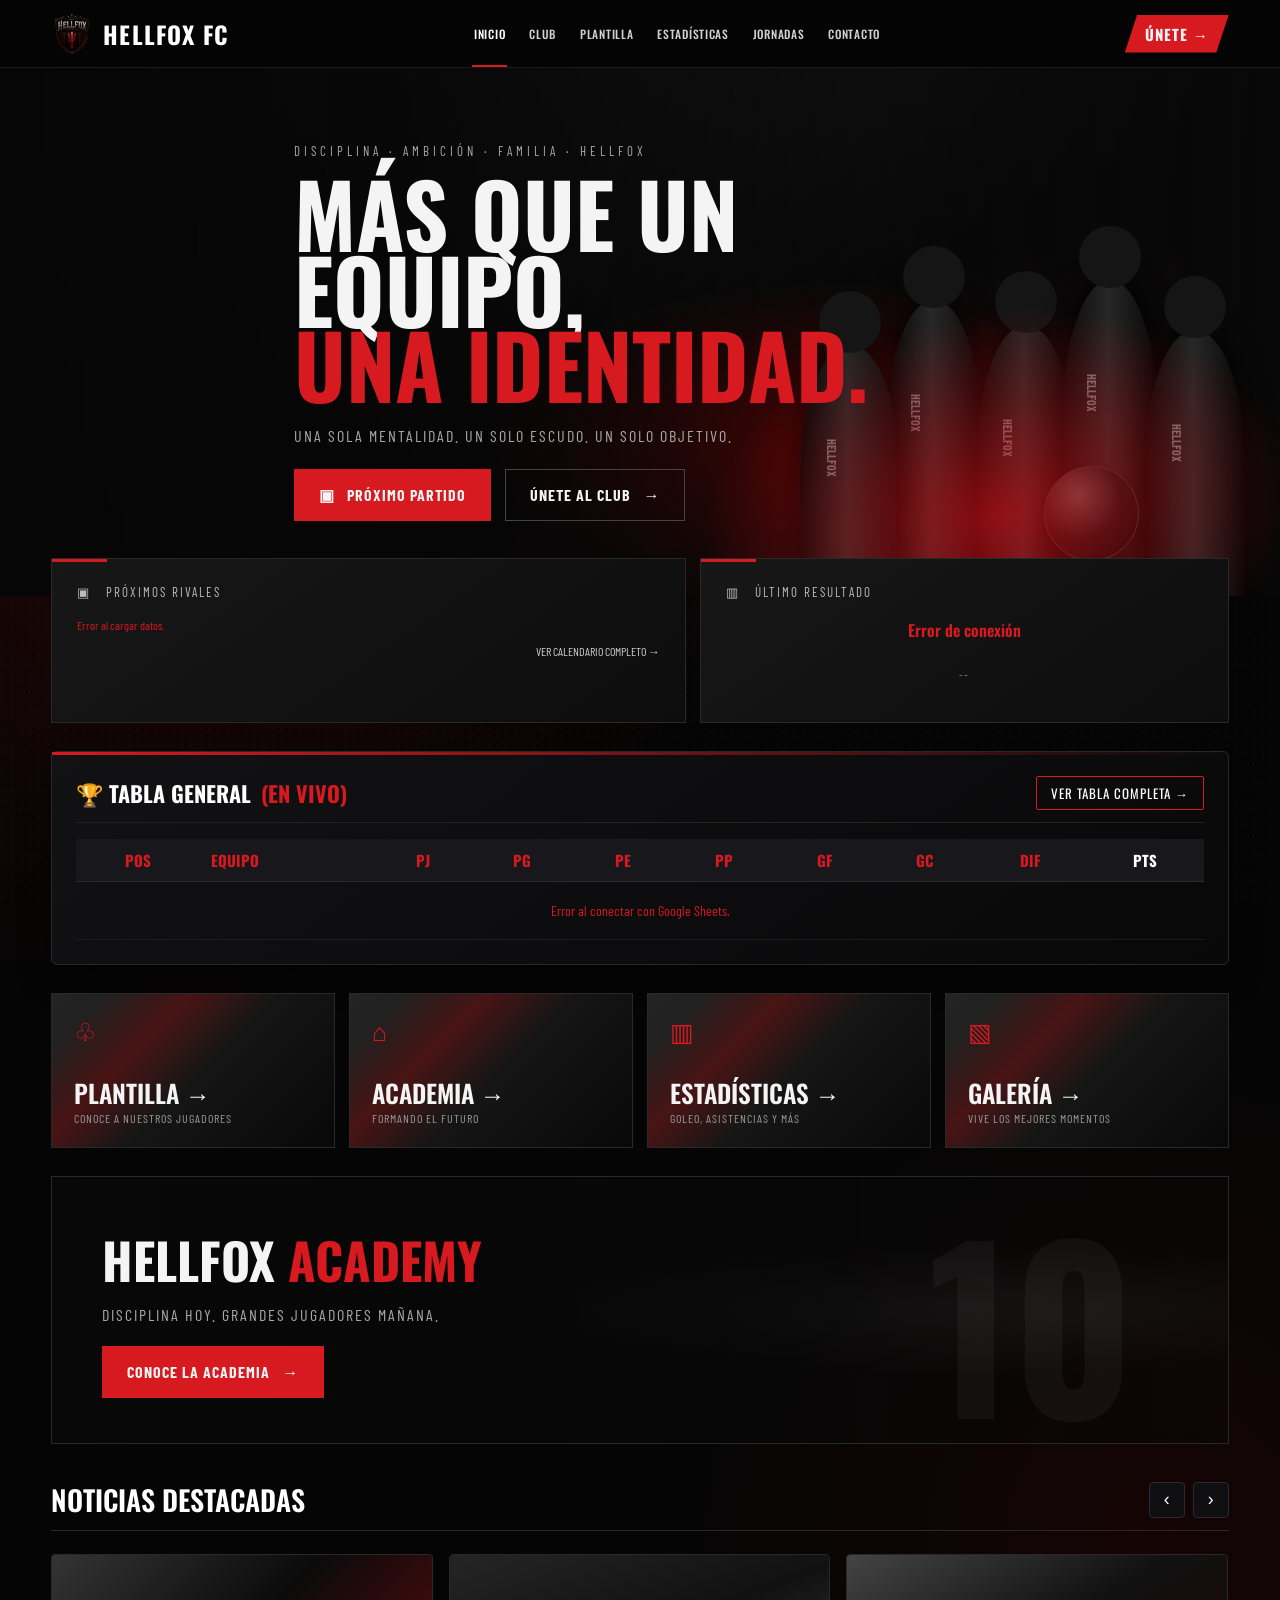
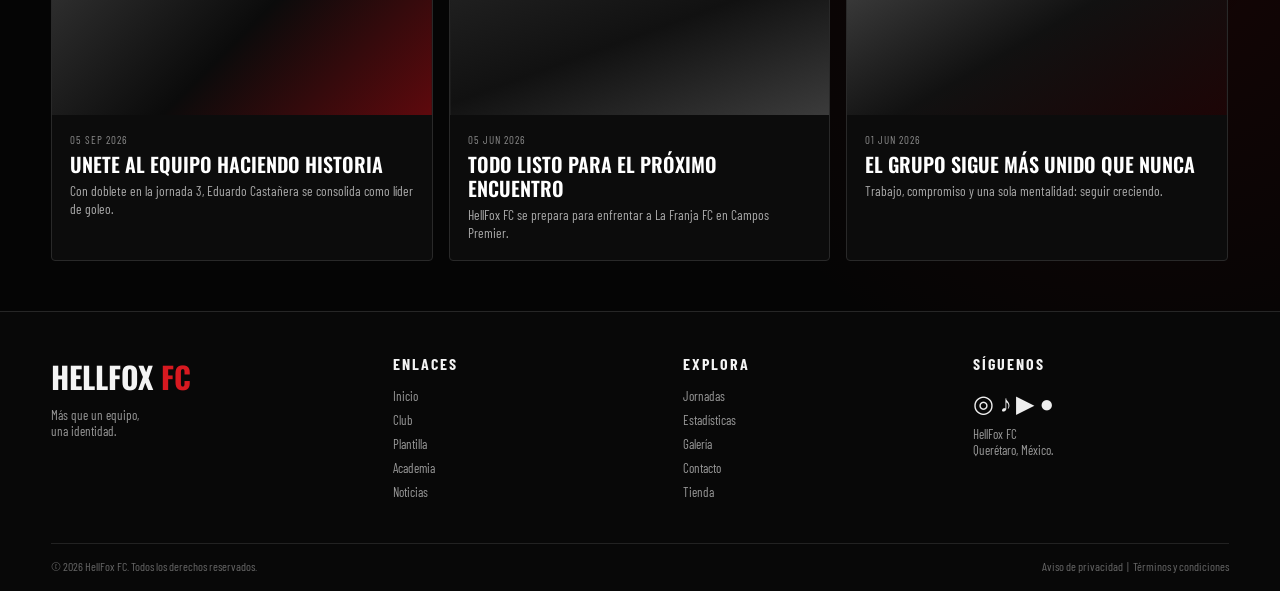
==== index.html @ 0f364f6b "Add files via upload" ====
<!DOCTYPE html>
<html lang="es">
<head>
<meta charset="UTF-8">
<meta name="viewport" content="width=device-width, initial-scale=1.0">
<title>HELLFOX FC — Más que un equipo</title>
<style>
@import url('https://fonts.googleapis.com/css2?family=Barlow+Condensed:wght@400;500;600;700;800&family=Oswald:wght@400;500;600;700&display=swap');

:root{
  --red:#d71920;
  --red2:#8e0e13;
  --black:#050505;
  --panel:#0f0f11;
  --line:#292929;
  --white:#f4f4f4;
  --muted:#a0a0a0;
}
*{box-sizing:border-box;margin:0;padding:0}
body{
  background:
    radial-gradient(circle at 15% 20%,rgba(180,0,0,.16),transparent 28%),
    radial-gradient(circle at 90% 70%,rgba(130,0,0,.13),transparent 25%),
    #050505;
  color:var(--white);
  font-family:'Barlow Condensed',Arial,sans-serif;
  overflow-x: hidden;
}
body:before{
  content:"";
  position:fixed;inset:0;pointer-events:none;opacity:.08;
  background-image:linear-gradient(115deg,transparent 0 48%,#fff 49%,transparent 50%);
  background-size:9px 9px;
}
a{text-decoration:none;color:inherit}
.container{width:min(1180px,92%);margin:auto}

/* NAV OPTIMIZADO */
header{
  position:sticky;top:0;z-index:100;
  height:68px;background:rgba(5,5,5,.98);
  border-bottom:1px solid #1a1a1a;
  backdrop-filter:blur(10px);
}
.nav{height:100%;display:flex;align-items:center;justify-content:space-between}
.brand{display:flex;align-items:center;gap:10px}
.logo-img{
  height:42px;
  width:auto;
  object-fit:contain;
  display:block;
}
.brand b{font:700 24px 'Oswald',sans-serif;letter-spacing:1.2px;color:#fff;text-transform:uppercase}
.navlinks{display:flex;gap:20px;align-items:center;height:100%}
.navlinks a{
  font-family:'Oswald',sans-serif;
  font-size:11.5px;
  font-weight:500;
  text-transform:uppercase;
  letter-spacing:0.7px;
  color:#d2d2d2;
  transition:color 0.2s;
  position:relative;
  display:flex;
  align-items:center;
  height:100%;
  padding:0 2px;
}
.navlinks a:hover, .navlinks a.active{color:#fff}
.navlinks a.active::after{
  content:'';
  position:absolute;
  bottom:0;left:0;right:0;
  height:2px;
  background-color:var(--red);
}
.join{
  background:var(--red);
  padding:8px 20px;
  clip-path:polygon(12% 0, 100% 0, 88% 100%, 0 100%);
  font-family:'Oswald',sans-serif;
  font-weight:700;
  font-size:15px;
  text-transform:uppercase;
  letter-spacing:1px;
}
.menu{display:none}

/* HERO */
.hero{
  min-height:500px;position:relative;overflow:hidden;
  display:flex;align-items:center;
  background:
    linear-gradient(90deg,#060606 0%,rgba(5,5,5,.88) 31%,rgba(5,5,5,.38) 68%,#080808 100%),
    radial-gradient(ellipse at 65% 70%,rgba(180,0,0,.62),transparent 30%),
    linear-gradient(155deg,#242424,#090909 55%,#250709);
}
.hero:after{
  content:"";position:absolute;right:-8%;bottom:-35%;width:60%;height:100%;
  background:radial-gradient(ellipse,rgba(210,15,22,.65),transparent 55%);
  transform:rotate(-10deg);
}
.hero-content{position:relative;z-index:2;width:54%;padding:75px 0}
.kicker{letter-spacing:4px;color:#aaa;font-size:13px;margin-bottom:16px}
h1{font:700 clamp(55px,7vw,88px)/.86 'Oswald';text-transform:uppercase}
h1 span{color:var(--red);display:block}
.hero p{margin:24px 0;color:#aaa;letter-spacing:2px;text-transform:uppercase}
.actions{display:flex;gap:14px}
.btn{padding:15px 24px;text-transform:uppercase;font-weight:700;letter-spacing:1px;border:1px solid #444;transition:0.2s;display:inline-block;}
.btn.primary{background:var(--red);border-color:var(--red)}
.btn:hover{transform:translateY(-2px)}

/* BOTÓN VER TABLA REDUCIDO */
.btn-ver-tabla {
  padding: 6px 14px;
  background: transparent;
  border: 1px solid var(--red);
  color: #fff;
  font-family: 'Oswald', sans-serif;
  font-size: 13px;
  text-transform: uppercase;
  letter-spacing: 1px;
  transition: all 0.2s ease;
  display: inline-flex;
  align-items: center;
  gap: 6px;
  border-radius: 2px;
}

.btn-ver-tabla:hover {
  background: var(--red);
  color: #fff;
  transform: translateY(-2px);
  box-shadow: 0 0 10px rgba(215, 25, 32, 0.4);
}

/* ABSTRACT TEAM */
.team-visual{position:absolute;right:0;bottom:0;width:55%;height:100%;overflow:hidden}
.player{
  position:absolute;bottom:-20px;width:100px;height:270px;border-radius:48% 48% 5% 5%;
  background:linear-gradient(90deg,#050505,#272727 48%,#050505);
  box-shadow:0 0 30px #000;
}
.player:before{content:"";position:absolute;left:19px;top:-55px;width:62px;height:62px;border-radius:50%;background:#151515}
.player:after{content:"HELLFOX";position:absolute;top:105px;left:13px;transform:rotate(90deg);font-weight:700;font-size:12px;color:#777}
.p1{right:42%;height:315px}.p2{right:29%;height:290px}.p3{right:17%;height:335px}.p4{right:5%;height:285px}.p5{right:54%;height:270px}
.ball{
  position:absolute;right:20%;bottom:35px;width:95px;height:95px;border-radius:50%;
  background:radial-gradient(circle at 35% 30%,#555,#101010 48%,#000);
  box-shadow:0 15px 30px #000;border:1px solid #333
}

/* CARDS & LOGOS */
.stats{margin-top:-38px;position:relative;z-index:5}
.grid3{display:grid;grid-template-columns:1.2fr 1fr;gap:14px}
.card{background:linear-gradient(145deg,#171717,#0d0d0d);border:1px solid var(--line);padding:25px;min-height:165px;position:relative}
.card:before{content:"";position:absolute;top:0;left:0;width:55px;height:3px;background:var(--red)}
.label{font-size:13px;text-transform:uppercase;letter-spacing:2px;color:#bbb;margin-bottom:18px}
.score{font:600 34px 'Oswald';display:flex;align-items:center;justify-content:center;gap:22px;text-align:center;}
.small{font-size:12px;color:#888;text-transform:uppercase;letter-spacing:1px}

/* ESCUDOS DINÁMICOS Y FALLBACK */
.shield{
  width:53px;
  height:62px;
  margin:auto;
  background:#090909;
  border:1px solid #444;
  clip-path:polygon(50% 0,92% 18%,85% 76%,50% 100%,15% 76%,8% 18%);
  display:grid;
  place-items:center;
  color:var(--red);
  font-weight:800;
}
.shield-img {
  width: auto;
  max-width: 55px;
  height: 55px;
  object-fit: contain;
  margin: 0 auto;
  display: block;
}

/* RIVALES EN VIVO */
.rivales-grid {
  display: grid;
  grid-template-columns: repeat(auto-fit, minmax(240px, 1fr));
  gap: 16px;
  margin-top: 10px;
}
.match-card-mini {
  background: linear-gradient(145deg, #141416, #09090a);
  border: 1px solid var(--line);
  padding: 16px;
  position: relative;
  border-radius: 4px;
}
.match-card-mini::before {
  content: "";
  position: absolute;
  top: 0;
  left: 0;
  width: 3px;
  height: 100%;
  background: var(--red);
}
.match-meta {
  display: flex;
  justify-content: space-between;
  font-size: 11px;
  color: var(--muted);
  text-transform: uppercase;
  margin-bottom: 10px;
  border-bottom: 1px solid #222;
  padding-bottom: 5px;
}
.match-teams-row {
  display: flex;
  justify-content: space-between;
  align-items: center;
  text-align: center;
}
.team-mini-box {
  flex: 1;
  display: flex;
  flex-direction: column;
  align-items: center;
}
.team-mini-name {
  font-family: 'Oswald', sans-serif;
  font-size: 14px;
  margin-top: 6px;
}

/* RECTÁNGULO / PANEL DE TABLA GENERAL EN VIVO */
.panel-tabla-box {
  background: linear-gradient(145deg, #121214, #080809);
  border: 1px solid var(--line);
  border-radius: 6px;
  padding: 24px;
  margin: 28px 0;
  position: relative;
  box-shadow: 0 10px 30px rgba(0,0,0,0.5);
}

.panel-tabla-box::before {
  content: "";
  position: absolute;
  top: 0;
  left: 0;
  right: 0;
  height: 3px;
  background: linear-gradient(90deg, var(--red), transparent);
}

.panel-header {
  display: flex;
  justify-content: space-between;
  align-items: center;
  margin-bottom: 16px;
  border-bottom: 1px solid #222;
  padding-bottom: 12px;
  gap: 15px;
  flex-wrap: wrap;
}

.panel-title {
  font: 700 22px 'Oswald', sans-serif;
  text-transform: uppercase;
  color: #fff;
  display: flex;
  align-items: center;
  gap: 10px;
}

.panel-title span {
  color: var(--red);
}

.tabla-scroll {
  overflow-x: auto;
  width: 100%;
  -webkit-overflow-scrolling: touch;
}

.tabla-live {
  width: 100%;
  min-width: 600px;
  border-collapse: collapse;
  text-align: center;
  font-size: 14px;
}

.tabla-live thead tr {
  background: #18181c;
  color: var(--red);
  font-family: 'Oswald', sans-serif;
  font-size: 15px;
  text-transform: uppercase;
  border-bottom: 1px solid #2a2a30;
}

.tabla-live th, .tabla-live td {
  padding: 10px 12px;
}

.tabla-live tbody tr {
  border-bottom: 1px solid #1c1c20;
  transition: background 0.2s;
}

.tabla-live tbody tr:hover {
  background: rgba(255, 255, 255, 0.03);
}

/* FEATURE TILES */
.tiles{display:grid;grid-template-columns:repeat(4,1fr);gap:14px;margin:18px 0 28px}
.tile{min-height:155px;padding:22px;display:flex;flex-direction:column;justify-content:end;border:1px solid #292929;overflow:hidden;position:relative;background:linear-gradient(135deg,#242424,#080808)}
.tile:before{content:"";position:absolute;inset:0;background:linear-gradient(135deg,transparent 25%,rgba(190,0,0,.28),transparent 65%);transform:translateX(-20%)}
.tile>*{position:relative}
.icon{font-size:25px;color:var(--red);margin-bottom:auto}
.tile h3{font:600 25px 'Oswald';text-transform:uppercase}
.tile p{font-size:12px;color:#999;text-transform:uppercase;letter-spacing:1px}

/* ACADEMY */
.academy{
  min-height:245px;border:1px solid #292929;position:relative;overflow:hidden;
  padding:45px 50px;margin-bottom:28px;
  background:
    linear-gradient(90deg,#080808 0%,rgba(8,8,8,.82) 42%,rgba(8,8,8,.35)),
    radial-gradient(ellipse at 78% 50%,rgba(100,100,100,.25),transparent 35%);
}
.academy:after{content:"10";position:absolute;right:8%;bottom:-40px;font:800 220px 'Oswald';color:rgba(255,255,255,.045)}
.academy h2{font:700 50px 'Oswald';text-transform:uppercase}
.academy h2 span{color:var(--red)}
.academy p{color:#aaa;letter-spacing:2px;text-transform:uppercase;margin:9px 0 22px}

/* CARRUSEL DE NOTICIAS INFINITO */
.noticias-section { margin: 35px 0 40px; }
.noticias-header {
  display: flex;
  justify-content: space-between;
  align-items: center;
  margin-bottom: 18px;
  border-bottom: 1px solid var(--line);
  padding-bottom: 10px;
}
.noticias-header h2 { font: 600 28px 'Oswald', sans-serif; text-transform: uppercase; color: #fff; }
.carousel-controls { display: flex; gap: 8px; }
.btn-scroll {
  background: #0f0f11;
  border: 1px solid #2a2a30;
  color: #fff;
  width: 36px;
  height: 36px;
  border-radius: 4px;
  cursor: pointer;
  font-size: 1.1rem;
  display: flex;
  align-items: center;
  justify-content: center;
  transition: all 0.2s;
}
.btn-scroll:hover { background: var(--red); border-color: var(--red); }
.carousel-container {
  display: flex;
  gap: 16px;
  overflow-x: auto;
  scroll-behavior: smooth;
  scrollbar-width: none;
  padding: 5px 0 10px;
}
.carousel-container::-webkit-scrollbar { display: none; }
.news-card-carrusel {
  flex: 0 0 calc(33.333% - 11px);
  min-width: 290px;
  background: #0c0c0c;
  border: 1px solid #292929;
  border-radius: 4px;
  overflow: hidden;
  display: flex;
  flex-direction: column;
  transition: transform 0.2s, border-color 0.2s;
}
.news-card-carrusel:hover { transform: translateY(-4px); border-color: var(--red); }
.card-img-wrapper { height: 160px; background-size: cover; background-position: center; background-color: #171717; }
.card-content { padding: 18px; display: flex; flex-direction: column; gap: 6px; flex-grow: 1; }
.card-date-str { font-size: 11px; color: #888; letter-spacing: 1px; font-family: 'Barlow Condensed', sans-serif; }
.card-content h3 { font: 600 20px 'Oswald', sans-serif; text-transform: uppercase; color: #fff; line-height: 1.2; }
.card-content p { font-size: 13.5px; color: #aaa; line-height: 1.35; }

.card-more {
  background: linear-gradient(135deg, #0c0c0c 0%, #161616 100%);
  justify-content: center;
  align-items: center;
  text-align: center;
  text-decoration: none;
  border: 1px dashed #3a3a3a;
}
.card-more:hover { background: var(--red); border-style: solid; }
.more-wrapper { padding: 20px; display: flex; flex-direction: column; align-items: center; gap: 8px; }
.more-icon { font-size: 2rem; color: var(--red); transition: color 0.2s, transform 0.2s; }
.card-more:hover .more-icon { color: #fff; transform: translateX(5px); }
.card-more h3 { font: 700 22px 'Oswald', sans-serif; text-transform: uppercase; color: #fff; }
.card-more p { font-size: 12px; color: #888; text-transform: uppercase; }
.card-more:hover p { color: #eee; }

/* FOOTER */
footer{border-top:1px solid #262626;background:#080808;padding:42px 0 18px}
.footer-grid{display:grid;grid-template-columns:1.2fr 1fr 1fr 1fr;gap:35px}
.footer-brand{font:700 30px 'Oswald'}
.footer-brand span{color:var(--red)}
footer h4{text-transform:uppercase;letter-spacing:2px;margin-bottom:15px}
footer a,footer p{display:block;color:#999;font-size:13px;margin:8px 0}
.copyright{border-top:1px solid #222;margin-top:35px;padding-top:15px;color:#666;font-size:12px;display:flex;justify-content:space-between}

@media(max-width:850px){
  .navlinks{display:none}.menu{display:block;font-size:25px;cursor:pointer;color:#fff;}
  .hero-content{width:85%}.team-visual{opacity:.4;width:100%}
  .grid3{grid-template-columns:1fr}.tiles{grid-template-columns:1fr 1fr}
  .footer-grid{grid-template-columns:1fr 1fr}
  .news-card-carrusel { flex: 0 0 calc(50% - 8px); }
}
@media(max-width:520px){
  .tiles{grid-template-columns:1fr}.footer-grid{grid-template-columns:1fr}
  .academy{padding:30px 25px}.academy h2{font-size:38px}
  .hero{min-height:580px}.actions{flex-direction:column;width:210px}
  .news-card-carrusel { flex: 0 0 85%; }
}
</style>
</head>
<body>

<header>
  <div class="container nav">
    <a class="brand" href="#"><img class="logo-img" src="hellfox300.png" alt="HellFox FC"><b>HELLFOX FC</b></a>
    <nav class="navlinks" id="navlinks">
      <a class="active" href="#inicio">Inicio</a>
      <a href="#club">Club</a>
      <a href="#plantilla">Plantilla</a>
      <a href="#estadisticas">Estadísticas</a>
      <a href="tabla.html">Jornadas</a>
      <a href="#contacto">Contacto</a>
    </nav>
    <a class="join" href="#contacto">Únete →</a>
    <div class="menu">☰</div>
  </div>
</header>

<main>
<section class="hero" id="club">
  <div class="container hero-content">
    <div class="kicker">DISCIPLINA · AMBICIÓN · FAMILIA · HELLFOX</div>
    <h1>Más que un equipo,<span>una identidad.</span></h1>
    <p>Una sola mentalidad. Un solo escudo. Un solo objetivo.</p>
    <div class="actions">
      <a class="btn primary" href="#jornadas">▣ &nbsp; Próximo partido</a>
      <a class="btn" href="#contacto">Únete al club &nbsp; →</a>
    </div>
  </div>
  <div class="team-visual" aria-hidden="true">
    <div class="player p1"></div><div class="player p2"></div><div class="player p3"></div>
    <div class="player p4"></div><div class="player p5"></div><div class="ball"></div>
  </div>
</section>

<section class="container stats" id="jornadas">
  <div class="grid3">
    
    <article class="card">
      <div class="label">▣ &nbsp; Próximos Rivales</div>
      <div id="contenedor-rivales" class="rivales-grid">
        <p style="color:#aaa; font-size:12px;">Cargando próximos partidos...</p>
      </div>
      <p style="text-align:right;color:#ccc;font-size:12px;text-transform:uppercase;margin-top:12px">
        <a href="tabla.html">Ver calendario completo →</a>
      </p>
    </article>

    <article class="card" id="estadisticas">
      <div class="label">▥ &nbsp; Último resultado</div>
      <div class="score" id="marcador-ultimo-partido">
        <span style="font-size:16px; color:#aaa;">Cargando marcador...</span>
      </div>
      <p class="small" id="meta-ultimo-partido" style="text-align:center;margin-top:25px">--</p>
    </article>

  </div>
</section>

<section class="container">
  <div class="panel-tabla-box">
    <div class="panel-header">
      <h3 class="panel-title">🏆 Tabla General <span>(En Vivo)</span></h3>
      <a href="tabla.html" class="btn-ver-tabla">Ver tabla completa →</a>
    </div>
    <div class="tabla-scroll">
      <table class="tabla-live">
        <thead>
          <tr>
            <th>Pos</th>
            <th style="text-align: left;">Equipo</th>
            <th>PJ</th>
            <th>PG</th>
            <th>PE</th>
            <th>PP</th>
            <th>GF</th>
            <th>GC</th>
            <th>DIF</th>
            <th style="color: #fff;">PTS</th>
          </tr>
        </thead>
        <tbody id="cuerpo-tabla-live">
          <tr>
            <td colspan="10" style="padding: 20px; color: #aaa;">Cargando tabla de posiciones...</td>
          </tr>
        </tbody>
      </table>
    </div>
  </div>
</section>

<section class="container" id="plantilla">
  <div class="tiles">
    <a class="tile" href="#"><div class="icon">♧</div><h3>Plantilla →</h3><p>Conoce a nuestros jugadores</p></a>
    <a class="tile" href="#academia"><div class="icon">⌂</div><h3>Academia →</h3><p>Formando el futuro</p></a>
    <a class="tile" href="#estadisticas"><div class="icon">▥</div><h3>Estadísticas →</h3><p>Goleo, asistencias y más</p></a>
    <a class="tile" href="#galeria"><div class="icon">▧</div><h3>Galería →</h3><p>Vive los mejores momentos</p></a>
  </div>

  <section class="academy" id="academia">
    <h2>HELLFOX <span>ACADEMY</span></h2>
    <p>Disciplina hoy. Grandes jugadores mañana.</p>
    <a class="btn primary" href="#">Conoce la academia &nbsp; →</a>
  </section>

  <section class="noticias-section" id="noticias">
    <div class="noticias-header">
      <h2>Noticias destacadas</h2>
      <div class="carousel-controls">
        <button class="btn-scroll" id="prevBtn">‹</button>
        <button class="btn-scroll" id="nextBtn">›</button>
      </div>
    </div>

    <div class="carousel-container" id="carousel">
      <article class="news-card-carrusel">
        <div class="card-img-wrapper" style="background-image: linear-gradient(135deg,#343434,#0b0b0b 50%,#5e090d);"></div>
        <div class="card-content">
          <span class="card-date-str">05 SEP 2026</span>
          <h3>UNETE AL EQUIPO HACIENDO HISTORIA</h3>
          <p>Con doblete en la jornada 3, Eduardo Castañera se consolida como líder de goleo.</p>
        </div>
      </article>

      <article class="news-card-carrusel">
        <div class="card-img-wrapper" style="background-image: linear-gradient(160deg,#252525,#111 50%,#3b3b3b);"></div>
        <div class="card-content">
          <span class="card-date-str">05 JUN 2026</span>
          <h3>TODO LISTO PARA EL PRÓXIMO ENCUENTRO</h3>
          <p>HellFox FC se prepara para enfrentar a La Franja FC en Campos Premier.</p>
        </div>
      </article>

      <article class="news-card-carrusel">
        <div class="card-img-wrapper" style="background-image: linear-gradient(150deg,#444,#111 50%,#1d0506);"></div>
        <div class="card-content">
          <span class="card-date-str">01 JUN 2026</span>
          <h3>EL GRUPO SIGUE MÁS UNIDO QUE NUNCA</h3>
          <p>Trabajo, compromiso y una sola mentalidad: seguir creciendo.</p>
        </div>
      </article>

      <article class="news-card-carrusel">
        <div class="card-img-wrapper" style="background-image: linear-gradient(135deg,#242424,#080808 60%,#4a0000);"></div>
        <div class="card-content">
          <span class="card-date-str">28 MAY 2026</span>
          <h3>NUEVO REFUERZO PARA LA SQUAD</h3>
          <p>Se incorpora un mediocampista ofensivo para potenciar el ataque.</p>
        </div>
      </article>

      <a href="noticias.html" class="news-card-carrusel card-more">
        <div class="more-wrapper">
          <span class="more-icon">→</span>
          <h3>VER MÁS NOTICIAS</h3>
          <p>Explora todo el historial</p>
        </div>
      </a>
    </div>
  </section>
</section>
</main>

<footer id="contacto">
  <div class="container">
    <div class="footer-grid">
      <div><div class="footer-brand">HELLFOX <span>FC</span></div><p>Más que un equipo,<br>una identidad.</p></div>
      <div><h4>Enlaces</h4><a href="index.html">Inicio</a><a href="#club">Club</a><a href="#plantilla">Plantilla</a><a href="#academia">Academia</a><a href="#noticias">Noticias</a></div>
      <div><h4>Explora</h4><a href="tabla.html">Jornadas</a><a href="#estadisticas">Estadísticas</a><a href="#galeria">Galería</a><a href="#contacto">Contacto</a><a href="#">Tienda</a></div>
      <div id="galeria"><h4>Síguenos</h4><p style="font-size:24px;color:#eee">◎ ♪ ▶ ●</p><p>HellFox FC<br>Querétaro, México.</p></div>
    </div>
    <div class="copyright"><span>© 2026 HellFox FC. Todos los derechos reservados.</span><span>Aviso de privacidad &nbsp;|&nbsp; Términos y condiciones</span></div>
  </div>
</footer>

<script>
// Menú hamburguesa
document.querySelector('.menu').addEventListener('click',()=>{
  const nav=document.querySelector('.navlinks');
  nav.style.display=nav.style.display==='flex'?'none':'flex';
  nav.style.position='absolute';nav.style.top='68px';nav.style.left='0';nav.style.right='0';
  nav.style.padding='20px';nav.style.background='#090909';nav.style.flexDirection='column';
});

// Control del carrusel
const carousel = document.getElementById('carousel');
const prevBtn = document.getElementById('prevBtn');
const nextBtn = document.getElementById('nextBtn');

nextBtn.addEventListener('click', () => { carousel.scrollBy({ left: 320, behavior: 'smooth' }); });
prevBtn.addEventListener('click', () => { carousel.scrollBy({ left: -320, behavior: 'smooth' }); });

// URL de Google Apps Script
const URL_GOOGLE_SHEETS = "https://script.google.com/macros/s/AKfycbxqslkxaQzyvVTvYqnfaN0s_UDqAFmk584Tmrzp-2YtDQLibhhzyML-Hp0M5a9yjTGs_Q/exec";

// Cargar Datos de Google Sheets (Con soporte para Logos)
async function cargarDatosGoogleSheets() {
  const contenedorPartidos = document.getElementById("contenedor-rivales");
  const cuerpoTabla = document.getElementById("cuerpo-tabla-live");
  const marcadorContenedor = document.getElementById("marcador-ultimo-partido");
  const metaUltimoPartido = document.getElementById("meta-ultimo-partido");

  try {
    const res = await fetch(URL_GOOGLE_SHEETS);
    const responseData = await res.json();

    const dataPartidos = responseData.partidos || responseData;
    const dataTabla = responseData.tabla || responseData;

    // 1. MAPEO DE LOGOS DESDE LA PESTAÑA "TABLA"
    const mapaLogos = {};
    if (Array.isArray(dataTabla)) {
      dataTabla.forEach(item => {
        if (item.equipo) {
          const key = String(item.equipo).trim().toLowerCase();
          mapaLogos[key] = item.logo || item.imagen || item.escudo || "";
        }
      });
    }

    // Función auxiliar para formatear URLs (admite Google Drive y archivos locales)
    function procesarUrlLogo(url) {
      if (!url || String(url).trim() === "") return "";
      let urlLimpia = String(url).trim();
      
      // Convertir enlaces de Google Drive compartidos a visualización directa
      if (urlLimpia.includes("drive.google.com") && urlLimpia.includes("/file/d/")) {
        const match = urlLimpia.match(/\/file\/d\/([^\/]+)/);
        if (match && match[1]) {
          return `https://drive.google.com/uc?export=view&id=${match[1]}`;
        }
      }
      return urlLimpia;
    }

    // Función para obtener el HTML del escudo (Imagen o Escudo Negro Fallback)
    function obtenerEscudoHTML(nombreEquipo, textoFallback) {
      const key = String(nombreEquipo || "").trim().toLowerCase();
      const rawLogo = mapaLogos[key];
      const urlFinal = procesarUrlLogo(rawLogo);

      if (urlFinal !== "") {
        return `<img src="${urlFinal}" alt="${nombreEquipo}" class="shield-img" onError="this.onerror=null; this.outerHTML='<div class=\\'shield\\'>${textoFallback}</div>';">`;
      }
      return `<div class="shield">${textoFallback}</div>`;
    }

    // 2. ÚLTIMO RESULTADO
    const partidosJugados = dataPartidos.filter(p => p.goles_local !== undefined && p.goles_local !== null && p.goles_local !== "");

    if (partidosJugados.length > 0) {
      const ultimo = partidosJugados[partidosJugados.length - 1];
      const gl = Number(ultimo.goles_local);
      const gv = Number(ultimo.goles_visita);
      
      marcadorContenedor.innerHTML = `
        <span>${ultimo.local || 'LOCAL'}</span> 
        <b>${gl} — ${gv}</b> 
        <span>${ultimo.visita || 'VISITA'}</span>
      `;
      metaUltimoPartido.innerText = `${ultimo.jornada || 'Jornada'} · ${ultimo.fecha || 'Fecha por definir'}`;
    } else {
      marcadorContenedor.innerHTML = `<span style="font-size:18px;">SIN PARTIDOS JUGADOS</span>`;
      metaUltimoPartido.innerText = `--`;
    }

    // 3. PRÓXIMOS RIVALES (Muestra imágenes desde Google Sheets)
    contenedorPartidos.innerHTML = "";
    const proximos = dataPartidos
      .filter(p => p.goles_local === undefined || p.goles_local === null || p.goles_local === "")
      .slice(0, 2);

    if (proximos.length > 0) {
      proximos.forEach(p => {
        const logoLocal = obtenerEscudoHTML(p.local, p.local_shield || 'HF');
        const logoVisita = obtenerEscudoHTML(p.visita, p.visita_shield || 'RIV');

        contenedorPartidos.innerHTML += `
          <article class="match-card-mini">
            <div class="match-meta">
              <span style="color:var(--red); font-weight:bold;">${p.jornada || 'Jornada'}</span>
              <span>${p.fecha || 'POR DEFINIR'}</span>
            </div>
            <div class="match-teams-row">
              <div class="team-mini-box">
                ${logoLocal}
                <span class="team-mini-name">${p.local || 'HellFox FC'}</span>
              </div>
              <strong style="color:var(--red); font-size: 16px;">VS</strong>
              <div class="team-mini-box">
                ${logoVisita}
                <span class="team-mini-name">${p.visita || 'Rival'}</span>
              </div>
            </div>
          </article>
        `;
      });
    } else {
      contenedorPartidos.innerHTML = `<p style="color:#aaa; font-size:12px;">No hay próximos partidos programados.</p>`;
    }

    // 4. TABLA GENERAL DE POSICIONES
    const tablaOrdenada = [...dataTabla]
      .filter(t => t.equipo)
      .sort((a, b) => Number(b.pts) - Number(a.pts))
      .map((t, idx) => ({ ...t, posReal: idx + 1 }));

    let tablaCuatro = [];
    const indexHellfox = tablaOrdenada.findIndex(t => String(t.equipo).toLowerCase().includes("hellfox"));

    if (indexHellfox !== -1 && indexHellfox >= 4) {
      tablaCuatro = [...tablaOrdenada.slice(0, 3), tablaOrdenada[indexHellfox]];
    } else {
      tablaCuatro = tablaOrdenada.slice(0, 4);
    }

    cuerpoTabla.innerHTML = "";
    tablaCuatro.forEach((t) => {
      const esHellFox = String(t.equipo).toLowerCase().includes("hellfox");
      const bgStyle = esHellFox 
        ? "background: rgba(215, 25, 32, 0.2); font-weight: bold;" 
        : "";

      const rawLogo = t.logo || t.imagen || t.escudo;
      const urlLogo = procesarUrlLogo(rawLogo);
      const logoMini = urlLogo 
        ? `<img src="${urlLogo}" alt="" style="height:20px; width:20px; object-fit:contain; vertical-align:middle; margin-right:8px; display:inline-block;">` 
        : "";

      cuerpoTabla.innerHTML += `
        <tr style="${bgStyle}">
          <td style="font-weight: 700; color: #aaa;">${t.posReal}</td>
          <td style="text-align: left; color: #fff; font-weight: 600;">${logoMini}${t.equipo}</td>
          <td style="color: #ccc;">${t.pj || 0}</td>
          <td style="color: #ccc;">${t.pg || 0}</td>
          <td style="color: #ccc;">${t.pe || 0}</td>
          <td style="color: #ccc;">${t.pp || 0}</td>
          <td style="color: #ccc;">${t.gf || 0}</td>
          <td style="color: #ccc;">${t.gc || 0}</td>
          <td style="color: #ccc;">${t.dif || 0}</td>
          <td style="color: var(--red); font-weight: 800; font-size: 16px;">${t.pts || 0}</td>
        </tr>
      `;
    });

  } catch (err) {
    contenedorPartidos.innerHTML = `<p style="color:var(--red); font-size:12px;">Error al cargar datos.</p>`;
    cuerpoTabla.innerHTML = `<tr><td colspan="10" style="color:var(--red); padding:20px;">Error al conectar con Google Sheets.</td></tr>`;
    marcadorContenedor.innerHTML = `<span style="font-size:16px; color:var(--red);">Error de conexión</span>`;
  }
}

cargarDatosGoogleSheets();
</script>
</body>
</html>
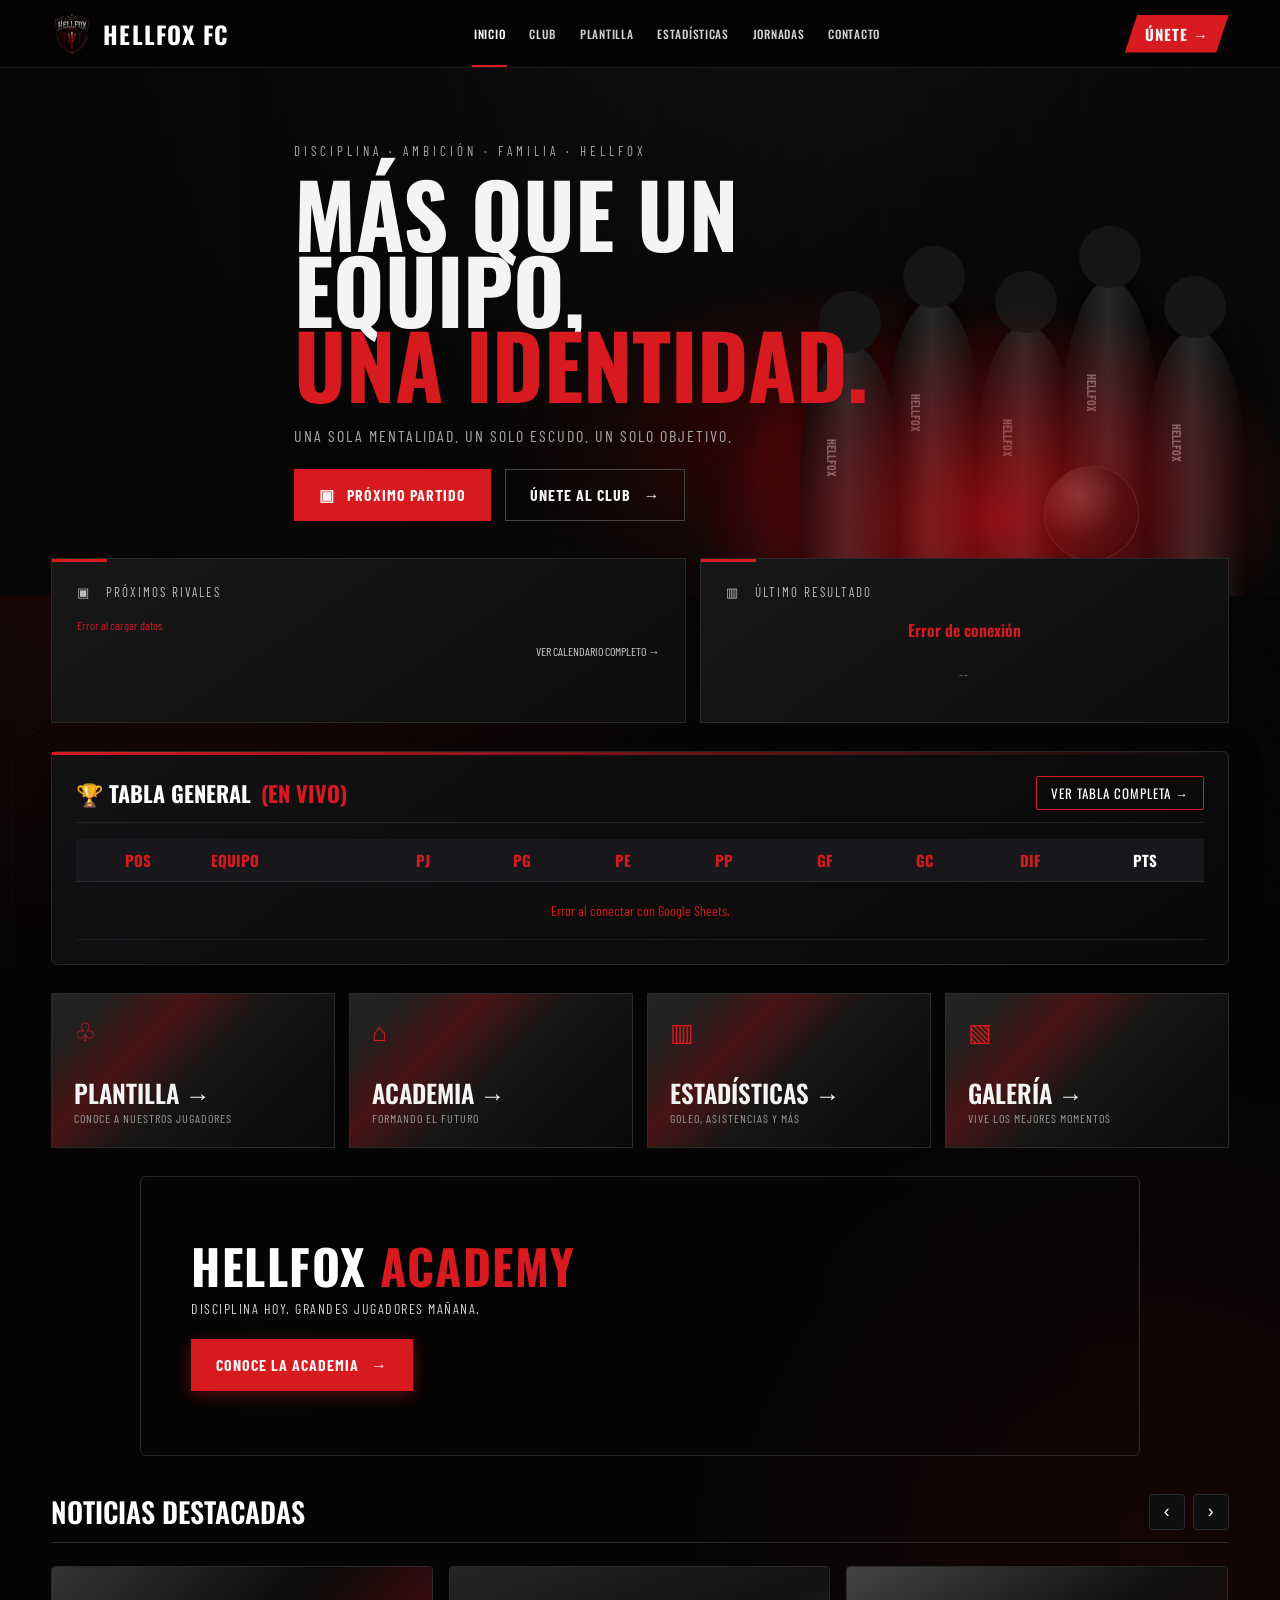
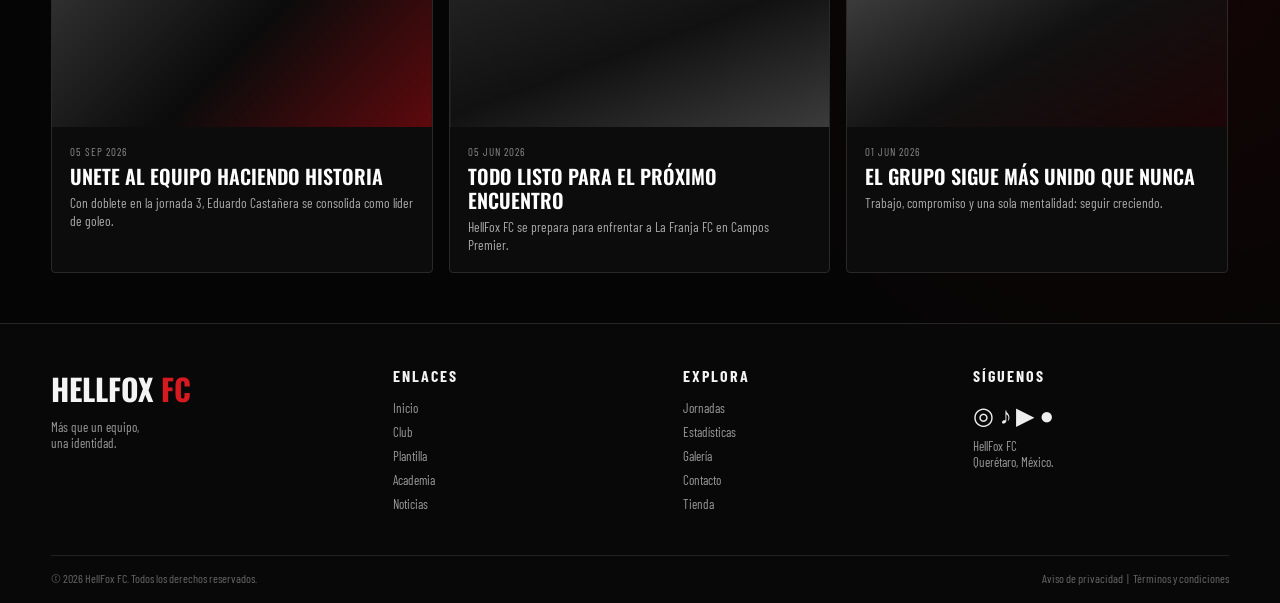
==== commit 3dd088ed: "Update print statement from 'Hello' to 'Goodbye'" ====
--- a/index.html
+++ b/index.html
@@ -322,19 +322,71 @@
 .tile h3{font:600 25px 'Oswald';text-transform:uppercase}
 .tile p{font-size:12px;color:#999;text-transform:uppercase;letter-spacing:1px}
 
-/* ACADEMY */
-.academy{
-  min-height:245px;border:1px solid #292929;position:relative;overflow:hidden;
-  padding:45px 50px;margin-bottom:28px;
-  background:
-    linear-gradient(90deg,#080808 0%,rgba(8,8,8,.82) 42%,rgba(8,8,8,.35)),
-    radial-gradient(ellipse at 78% 50%,rgba(100,100,100,.25),transparent 35%);
-}
-.academy:after{content:"10";position:absolute;right:8%;bottom:-40px;font:800 220px 'Oswald';color:rgba(255,255,255,.045)}
-.academy h2{font:700 50px 'Oswald';text-transform:uppercase}
-.academy h2 span{color:var(--red)}
-.academy p{color:#aaa;letter-spacing:2px;text-transform:uppercase;margin:9px 0 22px}
-
+/* ACADEMY - IMAGEN DE FONDO AJUSTADA */
+/* CONTENEDOR MÁS COMPACTO Y CENTRADO */
+/* CONTENEDOR COMPACTO */
+/* CONTENEDOR CONTENIDO */
+/* BANNER ACADEMY CON LA NUEVA IMAGEN COMPLETA */
+.academy {
+  min-height: 280px;
+  max-width: 1000px;
+  margin: 0 auto 28px auto;
+  border: 1px solid #292929;
+  border-radius: 6px;
+  position: relative;
+  overflow: hidden;
+  padding: 40px 50px;
+  display: flex;
+  flex-direction: column;
+  justify-content: center;
+  align-items: flex-start;
+  
+  /* Imagen de fondo abarcando toda la tarjeta */
+  background-image: 
+    linear-gradient(90deg, rgba(5, 5, 5, 0.9) 0%, rgba(5, 5, 5, 0.4) 50%, rgba(5, 5, 5, 0.1) 100%),
+    url('academy_hero.png'); /* Guarda tu nueva foto con este nombre */
+  background-size: cover;
+  background-position: center right;
+  background-repeat: no-repeat;
+}
+
+/* Eliminamos el pseudo-elemento :after para quitar a los 3 chicos */
+.academy:after {
+  display: none;
+}
+
+/* ESTILOS DEL TEXTO Y BOTÓN SOBRE EL NUEVO FONDO */
+.academy h2 {
+  font-family: 'Oswald', sans-serif;
+  font-size: 48px;
+  font-weight: 700;
+  text-transform: uppercase;
+  color: #ffffff;
+  line-height: 1;
+  position: relative;
+  z-index: 2;
+  letter-spacing: 1.5px;
+}
+
+.academy h2 span {
+  color: var(--red);
+}
+
+.academy p {
+  color: #d0d0d0;
+  font-size: 14px;
+  letter-spacing: 1.5px;
+  text-transform: uppercase;
+  margin: 10px 0 22px 0;
+  position: relative;
+  z-index: 2;
+}
+
+.academy .btn.primary {
+  position: relative;
+  z-index: 2;
+  box-shadow: 0 4px 15px rgba(215, 25, 32, 0.4);
+}
 /* CARRUSEL DE NOTICIAS INFINITO */
 .noticias-section { margin: 35px 0 40px; }
 .noticias-header {
@@ -531,7 +583,8 @@
   <section class="academy" id="academia">
     <h2>HELLFOX <span>ACADEMY</span></h2>
     <p>Disciplina hoy. Grandes jugadores mañana.</p>
-    <a class="btn primary" href="#">Conoce la academia &nbsp; →</a>
+    <!-- Enlace ajustado para abrir un PDF genérico de la academia -->
+    <a class="btn primary" href="HellFox Academy.pdf" target="_blank">Conoce la academia &nbsp; →</a>
   </section>
 
   <section class="noticias-section" id="noticias">
@@ -784,4 +837,4 @@
 cargarDatosGoogleSheets();
 </script>
 </body>
-</html>+</html>
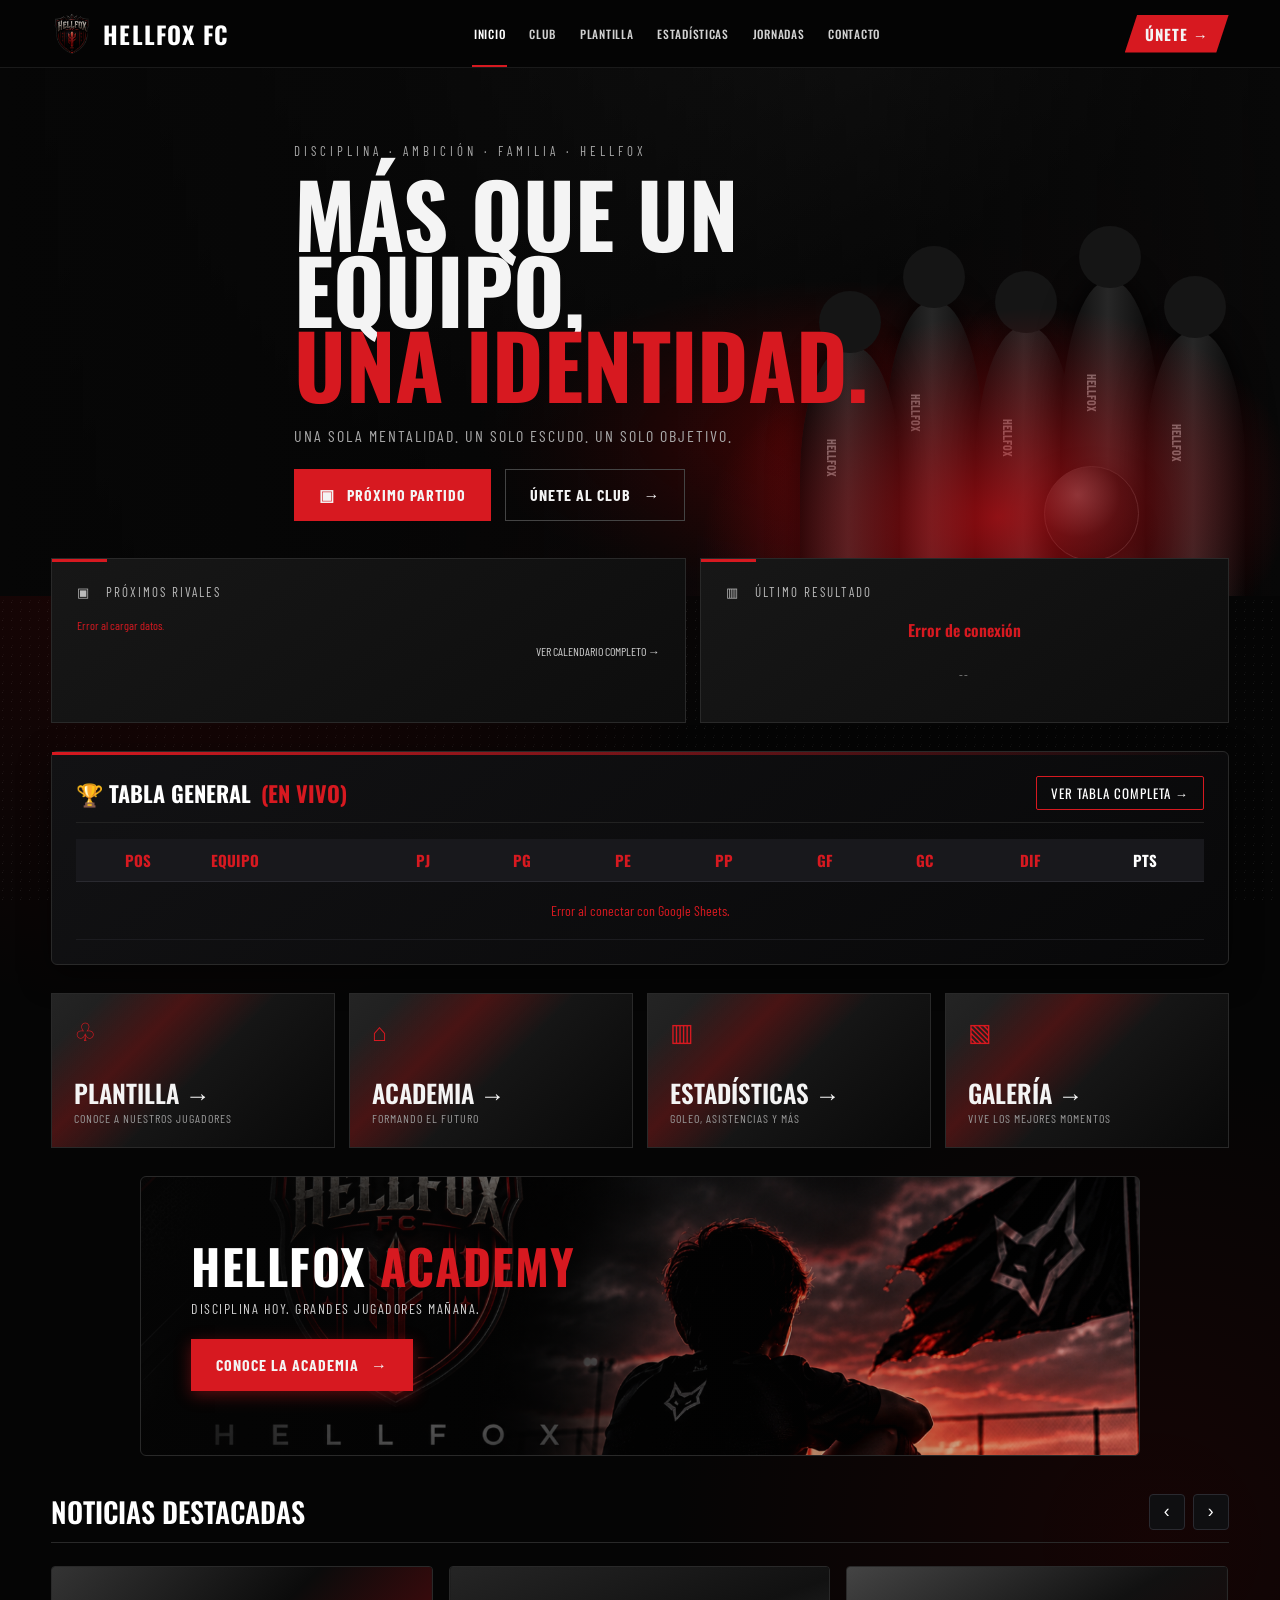
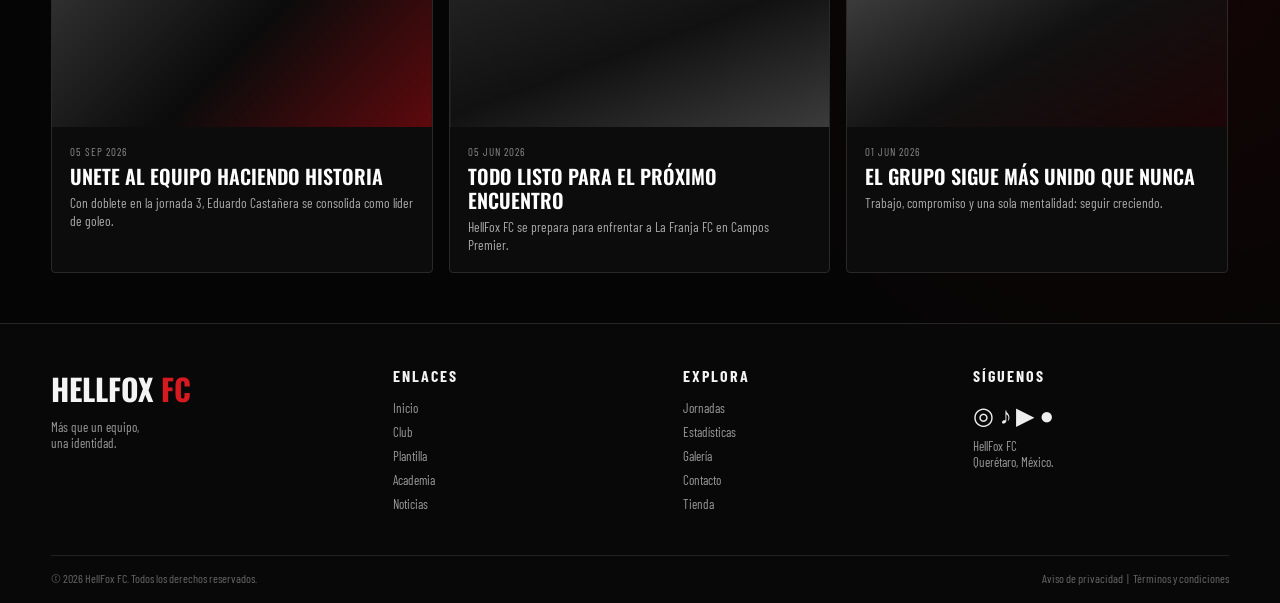
==== commit 38e40de6: "Add files via upload" ====
--- a/index.html
+++ b/index.html
@@ -837,4 +837,4 @@
 cargarDatosGoogleSheets();
 </script>
 </body>
-</html>
+</html>
